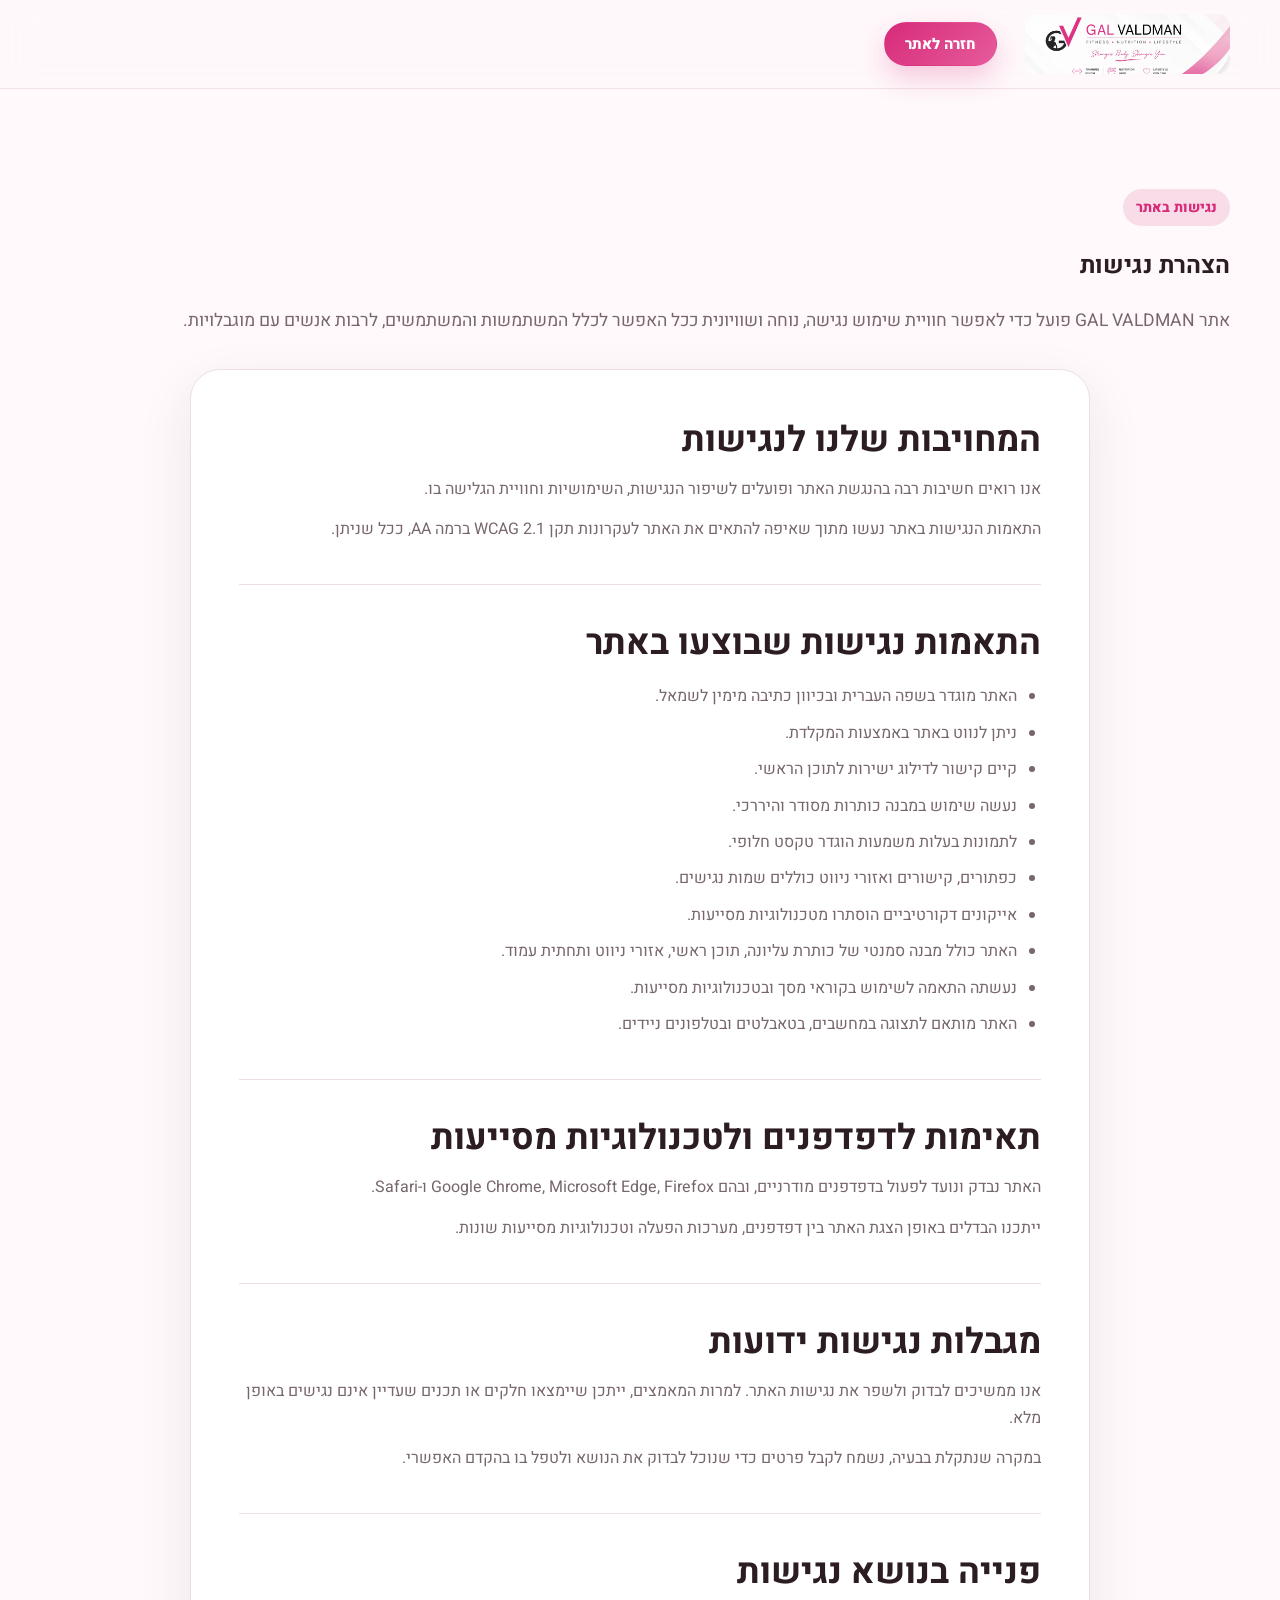
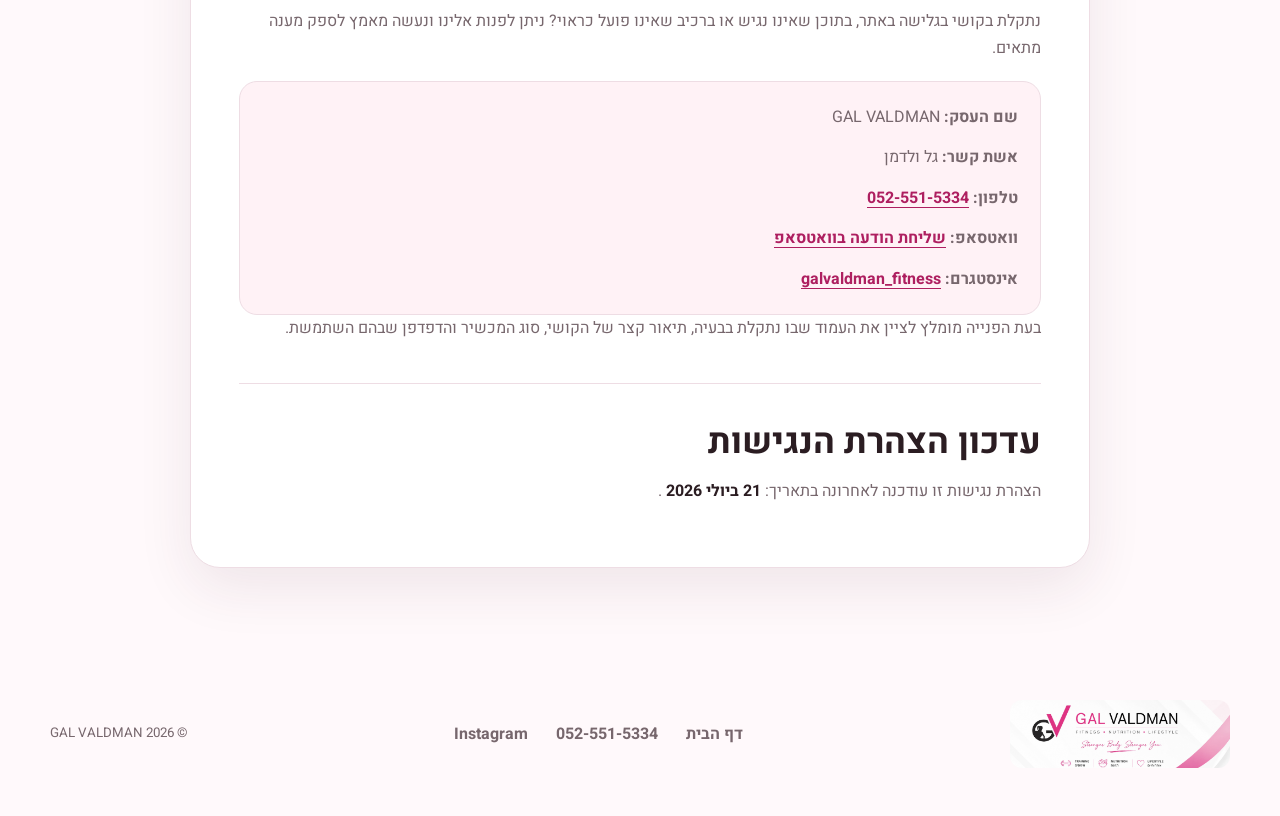
==== accessibility.html @ 599c7358 "Add accessibility improvements and accessibility statement" ====
<!doctype html>
<html lang="he" dir="rtl">
<head>
  <meta charset="utf-8" />
  <meta name="viewport" content="width=device-width, initial-scale=1" />

  <title>הצהרת נגישות | GAL VALDMAN</title>

  <meta
    name="description"
    content="הצהרת הנגישות של אתר GAL VALDMAN."
  />

  <meta name="robots" content="index, follow" />

  <link
    rel="canonical"
    href="https://galvaldmanfitness.co.il/accessibility.html"
  />

  <link
    rel="icon"
    type="image/jpeg"
    href="assets/images/logo-wide.jpeg"
  />

  <link rel="preconnect" href="https://fonts.googleapis.com" />
  <link rel="preconnect" href="https://fonts.gstatic.com" crossorigin />

  <link
    href="https://fonts.googleapis.com/css2?family=Heebo:wght@400;500;600;700;800;900&display=swap"
    rel="stylesheet"
  />

  <link rel="stylesheet" href="styles.css" />
</head>

<body>

  <a class="skip-link" href="#main">
    דלגי לתוכן הראשי
  </a>

  <header class="site-header">
    <div class="container nav-wrap">

      <a
        class="brand"
        href="index.html"
        aria-label="גל ולדמן - חזרה לדף הבית"
      >
        <img
          src="assets/images/logo-wide.jpeg"
          alt="GAL VALDMAN Fitness Nutrition Lifestyle"
        />
      </a>

      <nav aria-label="ניווט בדף הצהרת הנגישות">
        <a class="button button-small" href="index.html">
          חזרה לאתר
        </a>
      </nav>

    </div>
  </header>

  <main id="main" tabindex="-1">

    <section
      class="section-pad"
      aria-labelledby="accessibility-title"
    >
      <div class="container">

        <div class="section-heading">

          <span class="eyebrow">
            נגישות באתר
          </span>

          <h1 id="accessibility-title">
            הצהרת נגישות
          </h1>

          <p>
            אתר GAL VALDMAN פועל כדי לאפשר חוויית שימוש נגישה,
            נוחה ושוויונית ככל האפשר לכלל המשתמשות והמשתמשים,
            לרבות אנשים עם מוגבלויות.
          </p>

        </div>

        <article class="accessibility-content">

          <section aria-labelledby="commitment-title">
            <h2 id="commitment-title">
              המחויבות שלנו לנגישות
            </h2>

            <p>
              אנו רואים חשיבות רבה בהנגשת האתר ופועלים לשיפור
              הנגישות, השימושיות וחוויית הגלישה בו.
            </p>

            <p>
              התאמות הנגישות באתר נעשו מתוך שאיפה להתאים את האתר
              לעקרונות תקן WCAG 2.1 ברמה AA, ככל שניתן.
            </p>
          </section>

          <section aria-labelledby="adjustments-title">
            <h2 id="adjustments-title">
              התאמות נגישות שבוצעו באתר
            </h2>

            <ul>
              <li>
                האתר מוגדר בשפה העברית ובכיוון כתיבה מימין לשמאל.
              </li>

              <li>
                ניתן לנווט באתר באמצעות המקלדת.
              </li>

              <li>
                קיים קישור לדילוג ישירות לתוכן הראשי.
              </li>

              <li>
                נעשה שימוש במבנה כותרות מסודר והיררכי.
              </li>

              <li>
                לתמונות בעלות משמעות הוגדר טקסט חלופי.
              </li>

              <li>
                כפתורים, קישורים ואזורי ניווט כוללים שמות נגישים.
              </li>

              <li>
                אייקונים דקורטיביים הוסתרו מטכנולוגיות מסייעות.
              </li>

              <li>
                האתר כולל מבנה סמנטי של כותרת עליונה,
                תוכן ראשי, אזורי ניווט ותחתית עמוד.
              </li>

              <li>
                נעשתה התאמה לשימוש בקוראי מסך
                ובטכנולוגיות מסייעות.
              </li>

              <li>
                האתר מותאם לתצוגה במחשבים, בטאבלטים ובטלפונים ניידים.
              </li>
            </ul>
          </section>

          <section aria-labelledby="browser-title">
            <h2 id="browser-title">
              תאימות לדפדפנים ולטכנולוגיות מסייעות
            </h2>

            <p>
              האתר נבדק ונועד לפעול בדפדפנים מודרניים,
              ובהם Google Chrome, Microsoft Edge, Firefox ו-Safari.
            </p>

            <p>
              ייתכנו הבדלים באופן הצגת האתר בין דפדפנים,
              מערכות הפעלה וטכנולוגיות מסייעות שונות.
            </p>
          </section>

          <section aria-labelledby="limitations-title">
            <h2 id="limitations-title">
              מגבלות נגישות ידועות
            </h2>

            <p>
              אנו ממשיכים לבדוק ולשפר את נגישות האתר.
              למרות המאמצים, ייתכן שיימצאו חלקים או תכנים
              שעדיין אינם נגישים באופן מלא.
            </p>

            <p>
              במקרה שנתקלת בבעיה, נשמח לקבל פרטים כדי שנוכל
              לבדוק את הנושא ולטפל בו בהקדם האפשרי.
            </p>
          </section>

          <section aria-labelledby="contact-accessibility-title">
            <h2 id="contact-accessibility-title">
              פנייה בנושא נגישות
            </h2>

            <p>
              נתקלת בקושי בגלישה באתר, בתוכן שאינו נגיש
              או ברכיב שאינו פועל כראוי?
              ניתן לפנות אלינו ונעשה מאמץ לספק מענה מתאים.
            </p>

            <address>
              <p>
                <strong>שם העסק:</strong>
                GAL VALDMAN
              </p>

              <p>
                <strong>אשת קשר:</strong>
                גל ולדמן
              </p>

              <p>
                <strong>טלפון:</strong>

                <a
                  href="tel:0525515334"
                  aria-label="התקשרות לגל ולדמן במספר 052-551-5334"
                >
                  052-551-5334
                </a>
              </p>

              <p>
                <strong>וואטסאפ:</strong>

                <a
                  href="https://wa.me/972525515334?text=%D7%94%D7%99%D7%99%20%D7%92%D7%9C%2C%20%D7%A0%D7%AA%D7%A7%D7%9C%D7%AA%D7%99%20%D7%91%D7%91%D7%A2%D7%99%D7%99%D7%AA%20%D7%A0%D7%92%D7%99%D7%A9%D7%95%D7%AA%20%D7%91%D7%90%D7%AA%D7%A8"
                  target="_blank"
                  rel="noopener"
                  aria-label="דיווח לגל על בעיית נגישות בוואטסאפ, נפתח בחלון חדש"
                >
                  שליחת הודעה בוואטסאפ
                </a>
              </p>

              <p>
                <strong>אינסטגרם:</strong>

                <a
                  href="https://www.instagram.com/galvaldman_fitness?igsh=MWN3OWo3aGQxaWpxOQ=="
                  target="_blank"
                  rel="noopener"
                  aria-label="עמוד האינסטגרם של גל ולדמן, נפתח בחלון חדש"
                >
                  galvaldman_fitness
                </a>
              </p>
            </address>

            <p>
              בעת הפנייה מומלץ לציין את העמוד שבו נתקלת בבעיה,
              תיאור קצר של הקושי, סוג המכשיר והדפדפן שבהם השתמשת.
            </p>
          </section>

          <section aria-labelledby="updated-title">
            <h2 id="updated-title">
              עדכון הצהרת הנגישות
            </h2>

            <p>
              הצהרת נגישות זו עודכנה לאחרונה בתאריך:
              <time datetime="2026-07-21">
                21 ביולי 2026
              </time>.
            </p>
          </section>

        </article>

      </div>
    </section>

  </main>

  <footer class="site-footer">
    <div class="container footer-grid">

      <img
        src="assets/images/logo-wide.jpeg"
        alt="GAL VALDMAN"
      />

      <nav
        class="footer-links"
        aria-label="קישורים שימושיים"
      >
        <a href="index.html">
          דף הבית
        </a>

        <a
          href="tel:0525515334"
          aria-label="התקשרות לגל ולדמן במספר 052-551-5334"
        >
          052-551-5334
        </a>

        <a
          href="https://www.instagram.com/galvaldman_fitness?igsh=MWN3OWo3aGQxaWpxOQ=="
          target="_blank"
          rel="noopener"
          aria-label="עמוד האינסטגרם של גל ולדמן, נפתח בחלון חדש"
        >
          Instagram
        </a>
      </nav>

      <small>
        © <span id="year"></span> GAL VALDMAN
      </small>

    </div>
  </footer>

  <script src="script.js"></script>

</body>
</html>
---- styles.css ----
:root {
  --bg: #fff9fb;
  --surface: #ffffff;
  --surface-soft: #fff2f6;
  --ink: #2b1d22;
  --muted: #77676d;
  --pink: #d72a79;
  --pink-dark: #ae1f60;
  --pink-soft: #f8dce8;
  --line: #eedde4;
  --shadow: 0 20px 55px rgba(74, 34, 51, .09);
  --radius: 28px;
  --container: 1180px;
}

* { box-sizing: border-box; }
html { scroll-behavior: smooth; }
body {
  margin: 0;
  font-family: "Heebo", Arial, sans-serif;
  color: var(--ink);
  background: var(--bg);
  line-height: 1.65;
  overflow-x: hidden;
}
img { display: block; max-width: 100%; }
a { color: inherit; }
button, input, textarea { font: inherit; }

.container { width: min(var(--container), calc(100% - 40px)); margin-inline: auto; }
.section-pad { padding: 100px 0; }
.section-pad.compact { padding: 64px 0; }

.skip-link { position: fixed; top: -60px; right: 20px; background: #111; color: #fff; padding: 10px 14px; z-index: 9999; border-radius: 8px; }
.skip-link:focus { top: 20px; }

.site-header { position: sticky; top: 0; z-index: 1000; padding: 14px 0; background: rgba(255,249,251,.86); backdrop-filter: blur(16px); border-bottom: 1px solid rgba(238,221,228,.8); }
.nav-wrap { display: flex; align-items: center; gap: 28px; }
.brand { width: 205px; flex: 0 0 auto; border-radius: 12px; overflow: hidden; }
.brand img { width: 100%; height: 60px; object-fit: cover; object-position: center; }
.main-nav { display: flex; align-items: center; gap: 28px; margin-inline: auto; }
.main-nav a { text-decoration: none; font-weight: 600; color: #56464c; }
.main-nav a:hover { color: var(--pink); }
.menu-toggle { display: none; border: 0; background: transparent; padding: 8px; }
.menu-toggle span { display: block; width: 24px; height: 2px; background: var(--ink); margin: 5px; }

.button { display: inline-flex; align-items: center; justify-content: center; min-height: 52px; padding: 0 26px; border-radius: 999px; color: #fff; background: linear-gradient(135deg, var(--pink), #e65c9b); text-decoration: none; font-weight: 800; box-shadow: 0 12px 28px rgba(215,42,121,.24); transition: .25s ease; border: 1px solid transparent; }
.button:hover { transform: translateY(-2px); box-shadow: 0 16px 34px rgba(215,42,121,.31); }
.button-small { min-height: 44px; padding-inline: 20px; font-size: .93rem; }
.button-outline { background: transparent; color: var(--pink); border-color: var(--pink-soft); box-shadow: none; }
.button-light { background: #fff; color: var(--ink); box-shadow: none; }
.text-link { font-weight: 700; text-underline-offset: 5px; }

.hero { background: radial-gradient(circle at 15% 10%, #fdeaf2 0, transparent 35%), var(--bg); }
.hero-grid { min-height: 690px; display: grid; grid-template-columns: 1.05fr .95fr; align-items: center; gap: 64px; }
.hero-copy h1 { font-size: clamp(3.4rem, 6.2vw, 6.4rem); line-height: .98; margin: 16px 0 24px; letter-spacing: -.045em; max-width: 750px; }
.hero-copy h1 span { color: var(--pink); display: block; }
.eyebrow { display: inline-flex; color: var(--pink); background: var(--pink-soft); border-radius: 999px; padding: 7px 13px; font-size: .88rem; font-weight: 800; }
.eyebrow.light { color: #fff; background: rgba(255,255,255,.12); }
.lead { font-size: 1.26rem; color: var(--muted); max-width: 680px; }
.hero-actions { display: flex; align-items: center; gap: 22px; margin: 32px 0 26px; }
.trust-row { display: flex; flex-wrap: wrap; gap: 10px; }
.trust-row span { border: 1px solid var(--line); background: rgba(255,255,255,.82); border-radius: 999px; padding: 8px 13px; color: #67575d; font-size: .9rem; font-weight: 700; }
.hero-image-wrap { position: relative; max-width: 470px; margin-inline: auto; }
.hero-image-wrap:before { content: ""; position: absolute; inset: 28px -28px -28px 28px; border-radius: 42px; background: linear-gradient(145deg,#f6cfe0,#f9edf2); z-index: 0; }
.hero-image-wrap img { position: relative; z-index: 1; width: 100%; height: 650px; object-fit: cover; object-position: center 24%; border-radius: 42px; box-shadow: var(--shadow); }
.floating-note { position: absolute; z-index: 2; left: -36px; bottom: 34px; background: rgba(255,255,255,.95); border: 1px solid rgba(238,221,228,.9); box-shadow: var(--shadow); border-radius: 20px; padding: 16px 20px; min-width: 240px; }
.floating-note strong, .floating-note span { display: block; }
.floating-note span { color: var(--muted); font-size: .92rem; }

.section-heading { margin-bottom: 34px; }
.section-heading.centered { text-align: center; max-width: 820px; margin-inline: auto; margin-bottom: 48px; }
.section-heading h2, .about-copy h2, .statement-box h2, .cta-box h2 { font-size: clamp(2.25rem,4.5vw,4.2rem); line-height: 1.12; margin: 12px 0 14px; letter-spacing: -.03em; }
.section-heading p { color: var(--muted); font-size: 1.1rem; }

.cards { display: grid; gap: 18px; }
.cards-4 { grid-template-columns: repeat(4,1fr); }
.cards-3 { grid-template-columns: repeat(3,1fr); }
.card { background: var(--surface); border: 1px solid var(--line); border-radius: var(--radius); padding: 30px; box-shadow: 0 14px 35px rgba(68,35,49,.05); }
.card-accent { background: linear-gradient(145deg,#fff,#fdeaf2); }
.card .icon { display: grid; place-items: center; width: 42px; height: 42px; border-radius: 14px; background: var(--pink-soft); color: var(--pink); font-size: 1.35rem; margin-bottom: 28px; }
.card h3 { font-size: 1.26rem; margin: 0 0 8px; }
.card p { color: var(--muted); margin: 0; }

.statement-box { text-align: center; background: #fff; border: 1px solid var(--line); border-radius: 36px; padding: 64px 30px; box-shadow: var(--shadow); }
.statement-box h2 span { color: var(--pink); }
.statement-box p { margin: 0 auto; max-width: 670px; color: var(--muted); font-size: 1.15rem; }
.small-label { color: var(--pink)!important; font-weight: 800; font-size: .88rem!important; }

.method { background: linear-gradient(180deg, transparent, #fff3f7 50%, transparent); }

.about-grid { display: grid; grid-template-columns: .92fr 1.08fr; gap: 70px; align-items: center; }
.about-media img { width: 100%; height: 630px; object-fit: cover; object-position: center 24%; border-radius: 38px; box-shadow: var(--shadow); }
.about-copy p { color: var(--muted); font-size: 1.08rem; }
.signature { margin-top: 28px; color: var(--pink); letter-spacing: .18em; font-weight: 900; }

.services { background: #fff; }
.pricing-grid { display: grid; grid-template-columns: repeat(3,1fr); gap: 22px; align-items: stretch; }
.price-card { border: 1px solid var(--line); border-radius: 30px; padding: 34px; background: #fff; box-shadow: 0 16px 42px rgba(68,35,49,.06); display: flex; flex-direction: column; }
.price-card.featured { background: linear-gradient(160deg,#fff,#ffeaf2); border-color: #f2bad2; transform: translateY(-10px); }
.plan-tag { align-self: flex-start; background: var(--pink-soft); color: var(--pink); border-radius: 999px; padding: 6px 12px; font-size: .82rem; font-weight: 800; }
.price-card h3 { font-size: 1.45rem; margin: 18px 0 8px; }
.price { display: flex; align-items: baseline; gap: 8px; padding-bottom: 18px; border-bottom: 1px solid var(--line); }
.price strong { font-size: 2.25rem; }
.price span { color: var(--muted); }

.plan-intro { color: var(--muted); margin: 0 0 18px; min-height: 52px; }
.price-options { display: grid; gap: 10px; padding-bottom: 18px; border-bottom: 1px solid var(--line); }
.price-option { display: flex; align-items: center; justify-content: space-between; gap: 14px; padding: 13px 15px; background: var(--bg); border: 1px solid var(--line); border-radius: 16px; }
.price-option strong { font-size: 1.45rem; white-space: nowrap; }
.price-option span { color: var(--muted); font-size: .94rem; }
.price-card ul { list-style: none; padding: 0; margin: 24px 0 30px; display: grid; gap: 12px; color: #5d4c52; flex: 1; }
.price-card li:before { content: "✓"; color: var(--pink); font-weight: 900; margin-left: 9px; }

.nutrition-commitment { margin: 4px 0 22px; padding: 16px; border: 1px solid var(--line); border-radius: 18px; background: rgba(247, 200, 216, .13); }
.commitment-title { margin: 0 0 12px; text-align: center; font-size: .9rem; font-weight: 800; color: var(--text); }
.commitment-options { display: grid; grid-template-columns: repeat(2, minmax(0, 1fr)); gap: 10px; }
.commitment-options > div { padding: 12px 8px; border-radius: 14px; background: #fff; text-align: center; border: 1px solid rgba(229, 44, 125, .14); }
.commitment-options strong, .commitment-options span, .commitment-options small { display: block; }
.commitment-options span { color: var(--pink); font-size: 1.08rem; font-weight: 900; margin-top: 3px; }
.commitment-options small { color: var(--muted); margin-top: 2px; }

.plan-consultation { max-width: 920px; margin: 72px auto 0; display: grid; grid-template-columns: 84px 1fr auto; align-items: center; gap: 24px; padding: 8px 0; }
.plan-consultation img { width: 84px; height: 84px; object-fit: cover; object-position: center 22%; border-radius: 50%; box-shadow: 0 10px 28px rgba(68,35,49,.13); }
.plan-consultation-copy h3 { margin: 0 0 4px; font-size: 1.45rem; }
.plan-consultation-copy p { margin: 0; color: var(--muted); }
.plan-consultation-copy small { display: block; margin-top: 3px; color: var(--pink); font-weight: 700; }
.plan-consultation .button { white-space: nowrap; }

.commitment { display: grid; grid-template-columns: repeat(2,minmax(0,1fr)); max-width: 710px; margin: 28px auto 0; border: 1px solid var(--line); border-radius: 24px; overflow: hidden; background: var(--bg); }
.commitment div { padding: 20px; text-align: center; }
.commitment div + div { border-right: 1px solid var(--line); }
.commitment strong,.commitment span,.commitment small { display: block; }
.commitment span { color: var(--pink); font-size: 1.25rem; font-weight: 900; }
.commitment small { color: var(--muted); }

.cta-box { background: linear-gradient(145deg,#25171c,#3b202a); color: #fff; border-radius: 38px; padding: 78px 50px; text-align: center; box-shadow: var(--shadow); }
.cta-box p { color: #d8c9ce; font-size: 1.1rem; max-width: 690px; margin: 0 auto 28px; }

.site-footer { padding: 32px 0 48px; }
.footer-grid { display: grid; grid-template-columns: 220px 1fr auto; align-items: center; gap: 30px; color: var(--muted); }
.footer-grid img { width: 220px; height: 68px; object-fit: cover; border-radius: 12px; }
.footer-links { display: flex; justify-content: center; gap: 28px; }
.footer-links a { text-decoration: none; font-weight: 700; }

.whatsapp-float { position: fixed; left: 22px; bottom: 22px; width: 58px; height: 58px; border-radius: 50%; display: grid; place-items: center; z-index: 1200; background: #25D366; box-shadow: 0 14px 30px rgba(37,211,102,.32); transition: .2s ease; }
.whatsapp-float:hover { transform: translateY(-3px) scale(1.03); }
.whatsapp-float svg { width: 32px; fill: #fff; }

.reveal { opacity: 0; transform: translateY(24px); transition: opacity .75s ease, transform .75s ease; }
.reveal.visible { opacity: 1; transform: translateY(0); }

@media (max-width: 980px) {
  .section-pad { padding: 76px 0; }
  .hero-grid, .about-grid { grid-template-columns: 1fr; }
  .hero-grid { min-height: auto; }
  .hero-copy { text-align: center; }
  .hero-copy .lead { margin-inline: auto; }
  .hero-actions, .trust-row { justify-content: center; }
  .hero-media { order: 2; }
  .cards-4 { grid-template-columns: repeat(2,1fr); }
  .pricing-grid { grid-template-columns: 1fr; max-width: 680px; margin-inline: auto; }
  .price-card.featured { transform: none; }
  .footer-grid { grid-template-columns: 1fr; text-align: center; justify-items: center; }
  .main-nav { position: fixed; inset: 82px 20px auto; display: none; flex-direction: column; padding: 26px; background: #fff; border: 1px solid var(--line); border-radius: 24px; box-shadow: var(--shadow); }
  .main-nav.open { display: flex; }
  .menu-toggle { display: block; margin-inline-start: auto; }
  .nav-wrap > .button-small { display: none; }
}

@media (max-width: 680px) {
  .container { width: min(100% - 28px, var(--container)); }
  .section-pad { padding: 58px 0; }
  .section-pad.compact { padding: 44px 0; }
  .site-header { padding: 9px 0; }
  .brand { width: 155px; }
  .brand img { height: 48px; }
  .hero-grid { gap: 42px; }
  .hero-copy h1 { font-size: clamp(3rem, 15vw, 4.4rem); }
  .lead { font-size: 1.05rem; }
  .hero-actions { flex-direction: column; align-items: stretch; }
  .hero-actions .button { width: 100%; }
  .hero-image-wrap { max-width: 100%; }
  .hero-image-wrap:before { inset: 18px -10px -18px 10px; }
  .hero-image-wrap img { height: 520px; border-radius: 30px; }
  .floating-note { left: 12px; right: 12px; bottom: 16px; min-width: 0; }
  .cards-4,.cards-3 { grid-template-columns: 1fr; }
  .card { padding: 24px; }
  .section-heading h2,.about-copy h2,.statement-box h2,.cta-box h2 { font-size: 2.25rem; }
  .statement-box { padding: 46px 20px; }
  .about-grid { gap: 34px; }
  .about-media img { height: 480px; border-radius: 28px; }
  .price-card { padding: 26px; }
  .plan-consultation { margin-top: 48px; grid-template-columns: 68px 1fr; gap: 16px; text-align: right; }
  .plan-consultation img { width: 68px; height: 68px; }
  .plan-consultation .button { grid-column: 1 / -1; width: 100%; margin-top: 4px; }
  .commitment-options { grid-template-columns: 1fr; }
  .commitment { grid-template-columns: 1fr; }
  .commitment div + div { border-right: 0; border-top: 1px solid var(--line); }
  .cta-box { padding: 54px 22px; border-radius: 28px; }
  .footer-links { flex-direction: column; gap: 8px; }
  .whatsapp-float { width: 54px; height: 54px; left: 14px; bottom: 14px; }
}


.studio-gallery {
  display: grid;
  grid-template-columns: repeat(4, minmax(0, 1fr));
  gap: 18px;
  max-width: 1180px;
  margin: 0 auto;
}

.studio-gallery img {
  display: block;
  width: 100%;
  aspect-ratio: 4 / 5;
  object-fit: cover;
  object-position: center;
  border-radius: 20px;
  box-shadow: 0 10px 28px rgba(50, 26, 38, .10);
  transition: transform .3s ease, box-shadow .3s ease;
}

.studio-gallery img:hover {
  transform: translateY(-4px) scale(1.015);
  box-shadow: 0 16px 34px rgba(50, 26, 38, .15);
}

.beforeafter { background: #fff7fa; }

.beforeafter .section-heading { margin-bottom: 34px; }

.ba-card {
  display: grid;
  grid-template-columns: minmax(0, 520px) minmax(280px, 390px);
  justify-content: center;
  gap: 54px;
  align-items: center;
  max-width: 1020px;
  margin: 0 auto;
  padding: 36px;
  background: rgba(255,255,255,.78);
  border: 1px solid rgba(215,42,121,.10);
  border-radius: 30px;
  box-shadow: 0 18px 50px rgba(63, 34, 47, .08);
}

.ba-image-wrap { max-width: 520px; }

.ba-card img {
  display: block;
  width: 100%;
  max-height: 570px;
  object-fit: cover;
  border-radius: 22px;
  box-shadow: 0 12px 32px rgba(50, 26, 38, .12);
}

.ba-content h3 {
  margin: 0 0 22px;
  font-size: 1.55rem;
  line-height: 1.35;
}

.ba-content ul {
  margin: 0 0 28px;
  padding: 0;
  list-style: none;
  display: grid;
  gap: 13px;
}

.ba-content li {
  position: relative;
  padding-right: 28px;
}

.ba-content li::before {
  content: "✓";
  position: absolute;
  right: 0;
  top: 0;
  color: var(--pink);
  font-weight: 900;
}

.ba-button {
  display: inline-flex;
  align-items: center;
  justify-content: center;
  gap: 10px;
  min-width: 220px;
  box-shadow: 0 10px 24px rgba(215,42,121,.24);
}

.ba-button span { transition: transform .2s ease; }
.ba-button:hover span { transform: translateX(-4px); }

@media (max-width: 900px) {
  .studio-gallery { grid-template-columns: repeat(2, minmax(0, 1fr)); }
  .ba-card { grid-template-columns: 1fr; max-width: 620px; gap: 30px; }
  .ba-image-wrap { max-width: 480px; margin: 0 auto; }
  .ba-content { text-align: center; }
  .ba-content ul { width: max-content; max-width: 100%; margin-left: auto; margin-right: auto; text-align: right; }
}

@media (max-width: 560px) {
  .studio-gallery { gap: 10px; }
  .studio-gallery img { border-radius: 15px; }
  .ba-card { padding: 18px; border-radius: 22px; }
  .ba-card img { max-height: none; border-radius: 17px; }
  .ba-content h3 { font-size: 1.3rem; }
  .ba-button { width: 100%; min-width: 0; }
}
/* Mobile compact layout */
@media (max-width: 768px) {
  .container {
    width: min(100% - 28px, 1180px);
  }

  .section-pad {
    padding-top: 54px;
    padding-bottom: 54px;
  }

  .section-pad.compact {
    padding-top: 36px;
    padding-bottom: 36px;
  }

  .hero {
    padding-top: 36px;
    padding-bottom: 48px;
  }

  .hero-grid,
  .about-grid,
  .ba-card {
    gap: 28px;
  }

  .hero-copy h1 {
    font-size: clamp(2.25rem, 10vw, 3.4rem);
    line-height: 1.02;
    margin-bottom: 16px;
  }

  .hero-copy .lead {
    font-size: 1rem;
    line-height: 1.65;
    margin-bottom: 20px;
  }

  .section-heading {
    margin-bottom: 28px;
  }

  .section-heading h2,
  .statement-box h2,
  .about-copy h2,
  .cta-box h2 {
    font-size: clamp(1.75rem, 7.5vw, 2.45rem);
    line-height: 1.15;
  }

  .section-heading p,
  .statement-box p,
  .about-copy p,
  .cta-box p {
    font-size: 0.98rem;
    line-height: 1.6;
  }

  .eyebrow {
    font-size: 0.78rem;
    margin-bottom: 10px;
  }

  .cards {
    gap: 14px;
  }

  .card,
  .price-card {
    padding: 22px 18px;
  }

  .card h3,
  .price-card h3 {
    font-size: 1.2rem;
    margin-bottom: 8px;
  }

  .card p,
  .price-card p,
  .price-card li {
    font-size: 0.94rem;
    line-height: 1.55;
  }

  .pricing-grid {
    gap: 18px;
  }

  .studio-gallery {
    grid-template-columns: repeat(2, 1fr);
    gap: 10px;
  }

  .studio-gallery img {
    aspect-ratio: 4 / 5;
    border-radius: 16px;
  }

  .ba-card {
    padding: 18px;
  }

  .ba-image-wrap {
    max-width: 330px;
    margin-inline: auto;
  }

  .ba-content {
    text-align: center;
  }

  .ba-content h3 {
    font-size: 1.25rem;
  }

  .ba-content ul {
    margin: 16px auto 20px;
    max-width: 260px;
  }

  .hero-actions,
  .trust-row {
    gap: 12px;
  }

  .button {
    min-height: 46px;
    padding: 12px 20px;
    font-size: 0.95rem;
  }

  .floating-note {
    padding: 12px 14px;
  }

  .about-media img,
  .hero-image-wrap img {
    border-radius: 20px;
  }

  .plan-consultation {
    padding: 22px 18px;
    gap: 16px;
  }

  .plan-consultation img {
    width: 70px;
    height: 70px;
  }

  .cta-box {
    padding: 34px 20px;
  }

  .site-footer {
    padding-top: 34px;
    padding-bottom: 34px;
  }
}

@media (max-width: 480px) {
  .section-pad {
    padding-top: 44px;
    padding-bottom: 44px;
  }

  .section-pad.compact {
    padding-top: 30px;
    padding-bottom: 30px;
  }

  .hero-copy h1 {
    font-size: 2.35rem;
  }

  .section-heading h2,
  .statement-box h2,
  .about-copy h2,
  .cta-box h2 {
    font-size: 1.85rem;
  }

  .studio-gallery {
    gap: 8px;
  }

  .card,
  .price-card {
    padding: 20px 16px;
  }

  .trust-row {
    font-size: 0.82rem;
  }
}
/* =========================================
   Extra compact mobile design
========================================= */

@media (max-width: 768px) {

  body {
    font-size: 15px;
  }

  .container {
    width: calc(100% - 32px);
  }

  /* Header */
  .site-header {
    min-height: 76px;
  }

  .nav-wrap {
    min-height: 76px;
    padding-block: 8px;
  }

  .brand img {
    width: 210px;
    max-height: 64px;
    object-fit: contain;
  }

  .menu-toggle {
    width: 42px;
    height: 42px;
  }

  /* Sections */
  .section-pad {
    padding-top: 38px;
    padding-bottom: 38px;
  }

  .section-pad.compact {
    padding-top: 26px;
    padding-bottom: 26px;
  }

  /* Hero */
  .hero {
    padding-top: 28px;
    padding-bottom: 34px;
  }

  .hero-grid {
    gap: 22px;
  }

  .hero-copy h1 {
    font-size: 2.1rem;
    line-height: 1.04;
    margin-bottom: 14px;
  }

  .hero-copy .lead {
    font-size: 0.96rem;
    line-height: 1.55;
    margin-bottom: 18px;
  }

  .hero-actions {
    gap: 10px;
  }

  .hero-actions .button {
    width: 100%;
  }

  .trust-row {
    gap: 8px;
    margin-top: 18px;
  }

  .trust-row span {
    padding: 9px 13px;
    font-size: 0.78rem;
  }

  /* General headings */
  .section-heading {
    margin-bottom: 22px;
  }

  .section-heading h2,
  .statement-box h2,
  .about-copy h2,
  .cta-box h2 {
    font-size: 1.65rem;
    line-height: 1.15;
  }

  .section-heading p,
  .statement-box p,
  .about-copy p,
  .cta-box p {
    font-size: 0.93rem;
    line-height: 1.55;
  }

  .eyebrow {
    font-size: 0.74rem;
    padding: 8px 14px;
    margin-bottom: 8px;
  }

  /* Cards */
  .cards,
  .pricing-grid {
    gap: 12px;
  }

  .card,
  .price-card {
    padding: 18px 16px;
    border-radius: 24px;
    min-height: auto;
  }

  .card .icon {
    width: 48px;
    height: 48px;
    margin-bottom: 14px;
    font-size: 1.4rem;
  }

  .card h3,
  .price-card h3 {
    font-size: 1.08rem;
    margin-bottom: 7px;
  }

  .card p,
  .price-card p,
  .price-card li {
    font-size: 0.89rem;
    line-height: 1.5;
  }

  /* Statement */
  .statement-box {
    padding: 26px 18px;
    border-radius: 28px;
  }

  /* Images */
  .hero-image-wrap,
  .about-media {
    max-width: 360px;
    margin-inline: auto;
  }

  .hero-image-wrap img,
  .about-media img {
    max-height: 520px;
    object-fit: cover;
  }

  .floating-note {
    left: 14px;
    right: 14px;
    bottom: 14px;
    padding: 14px 16px;
  }

  .floating-note strong {
    font-size: 0.95rem;
  }

  .floating-note span {
    font-size: 0.85rem;
  }

  /* Studio gallery */
  .studio-gallery {
    grid-template-columns: repeat(2, 1fr);
    gap: 8px;
  }

  .studio-gallery img {
    aspect-ratio: 4 / 5;
    border-radius: 14px;
  }

  /* Before / after */
  .ba-card {
    padding: 14px;
    gap: 18px;
    border-radius: 24px;
  }

  .ba-image-wrap {
    max-width: 290px;
    margin-inline: auto;
  }

  .ba-content h3 {
    font-size: 1.1rem;
  }

  .ba-content li {
    font-size: 0.9rem;
  }

  /* Pricing */
  .price-card {
    padding: 20px 16px;
  }

  .plan-tag {
    font-size: 0.75rem;
    padding: 8px 14px;
  }

  .price-options {
    gap: 10px;
    margin-block: 18px;
  }

  .price-option {
    padding: 14px 12px;
    border-radius: 18px;
  }

  .price-option strong {
    font-size: 1.45rem;
  }

  .price-option span {
    font-size: 0.87rem;
  }

  .price-card ul {
    margin-block: 18px;
  }

  .price-card li {
    margin-bottom: 9px;
  }

  .commitment-options {
    gap: 8px;
  }

  .commitment-options > div {
    padding: 12px 8px;
  }

  /* Buttons */
  .button {
    min-height: 43px;
    padding: 11px 18px;
    font-size: 0.9rem;
    border-radius: 999px;
  }

  /* Consultation */
  .plan-consultation {
    padding: 18px 16px;
    gap: 12px;
  }

  .plan-consultation img {
    width: 58px;
    height: 58px;
  }

  .plan-consultation h3 {
    font-size: 1.05rem;
  }

  .plan-consultation p {
    font-size: 0.88rem;
  }

  /* CTA */
  .cta-box {
    padding: 28px 18px;
    border-radius: 26px;
  }

  /* WhatsApp floating button */
  .whatsapp-float {
    width: 58px;
    height: 58px;
    bottom: 18px;
    left: 18px;
  }

  .whatsapp-float svg {
    width: 30px;
    height: 30px;
  }

  /* Footer */
  .site-footer {
    padding-top: 26px;
    padding-bottom: 26px;
  }

  .footer-grid {
    gap: 14px;
  }

  .footer-grid img {
    max-width: 180px;
  }
}

@media (max-width: 480px) {

  .container {
    width: calc(100% - 24px);
  }

  .section-pad {
    padding-top: 32px;
    padding-bottom: 32px;
  }

  .section-pad.compact {
    padding-top: 22px;
    padding-bottom: 22px;
  }

  .hero-copy h1 {
    font-size: 1.95rem;
  }

  .section-heading h2,
  .statement-box h2,
  .about-copy h2,
  .cta-box h2 {
    font-size: 1.5rem;
  }

  .brand img {
    width: 190px;
  }

  .card,
  .price-card {
    padding: 16px 14px;
  }

  .hero-image-wrap,
  .about-media {
    max-width: 330px;
  }

  .hero-image-wrap img,
  .about-media img {
    max-height: 460px;
  }

  .ba-image-wrap {
    max-width: 270px;
  }
}

/* =========================================
   Accessibility improvements
========================================= */

/* Focus ברור למשתמשי מקלדת */
a:focus-visible,
button:focus-visible,
input:focus-visible,
textarea:focus-visible,
select:focus-visible,
[tabindex]:focus-visible {
  outline: 3px solid #111;
  outline-offset: 4px;
  border-radius: 8px;
}

/* Focus מותאם לכפתורים כהים/ורודים */
.button:focus-visible,
.whatsapp-float:focus-visible {
  outline: 3px solid #111;
  outline-offset: 4px;
}

/* שיפור קישור הדילוג */
.skip-link {
  text-decoration: none;
  font-weight: 800;
}

.skip-link:focus-visible {
  top: 20px;
  outline: 3px solid #fff;
  outline-offset: 3px;
}

/* שמירה על נראות גם בקישורי הניווט */
.main-nav a:focus-visible,
.footer-links a:focus-visible,
.text-link:focus-visible {
  color: var(--pink-dark);
  text-decoration: underline;
  text-decoration-thickness: 2px;
  text-underline-offset: 5px;
}

/* כפתור התפריט במובייל */
.menu-toggle {
  cursor: pointer;
  border-radius: 10px;
}

.menu-toggle:hover {
  background: var(--pink-soft);
}

.menu-toggle:focus-visible {
  background: var(--pink-soft);
}

/* מונע מצב שבו התוכן מוסתר מתחת לכותרת הדביקה */
section[id],
main[id] {
  scroll-margin-top: 110px;
}

/* אזורי לחיצה נוחים יותר במובייל */
@media (max-width: 980px) {
  .main-nav a {
    min-height: 44px;
    display: flex;
    align-items: center;
    justify-content: center;
    width: 100%;
    border-radius: 10px;
  }

  .menu-toggle {
    min-width: 44px;
    min-height: 44px;
    display: grid;
    place-content: center;
  }
}

/* התאמה למשתמשים שמבקשים פחות תנועה */
@media (prefers-reduced-motion: reduce) {
  html {
    scroll-behavior: auto;
  }

  *,
  *::before,
  *::after {
    animation-duration: 0.01ms !important;
    animation-iteration-count: 1 !important;
    transition-duration: 0.01ms !important;
    scroll-behavior: auto !important;
  }

  .reveal {
    opacity: 1;
    transform: none;
  }

  .button:hover,
  .whatsapp-float:hover,
  .studio-gallery img:hover,
  .ba-button:hover span {
    transform: none;
  }
}

/* תמיכה במצב ניגודיות גבוהה של Windows */
@media (forced-colors: active) {
  .button,
  .eyebrow,
  .plan-tag,
  .trust-row span,
  .card,
  .price-card,
  .statement-box,
  .cta-box,
  .main-nav {
    border: 1px solid ButtonText;
  }

  .button,
  .whatsapp-float {
    forced-color-adjust: auto;
  }
}

/* =========================================
   Accessibility statement page
========================================= */

.accessibility-content {
  max-width: 900px;
  margin-inline: auto;
  background: var(--surface);
  border: 1px solid var(--line);
  border-radius: 30px;
  padding: 48px;
  box-shadow: var(--shadow);
}

.accessibility-content section + section {
  margin-top: 42px;
  padding-top: 36px;
  border-top: 1px solid var(--line);
}

.accessibility-content h2 {
  margin: 0 0 14px;
  font-size: clamp(1.55rem, 3vw, 2.2rem);
  line-height: 1.25;
  color: var(--ink);
}

.accessibility-content p {
  color: var(--muted);
  margin: 0 0 14px;
}

.accessibility-content ul {
  margin: 18px 0 0;
  padding-right: 24px;
  color: var(--muted);
}

.accessibility-content li {
  margin-bottom: 10px;
}

.accessibility-content a {
  color: var(--pink-dark);
  font-weight: 700;
  text-underline-offset: 4px;
}

.accessibility-content a:hover {
  color: var(--pink);
}

.accessibility-content address {
  font-style: normal;
  margin-top: 20px;
  padding: 22px;
  border-radius: 18px;
  background: var(--surface-soft);
  border: 1px solid var(--line);
}

.accessibility-content address p:last-child {
  margin-bottom: 0;
}

.accessibility-content time {
  font-weight: 700;
  color: var(--ink);
}

/* מובייל - דף הצהרת נגישות */
@media (max-width: 680px) {
  .accessibility-content {
    padding: 26px 20px;
    border-radius: 22px;
  }

  .accessibility-content section + section {
    margin-top: 30px;
    padding-top: 26px;
  }

  .accessibility-content h2 {
    font-size: 1.45rem;
  }

  .accessibility-content ul {
    padding-right: 20px;
  }

  .accessibility-content address {
    padding: 18px;
  }
}
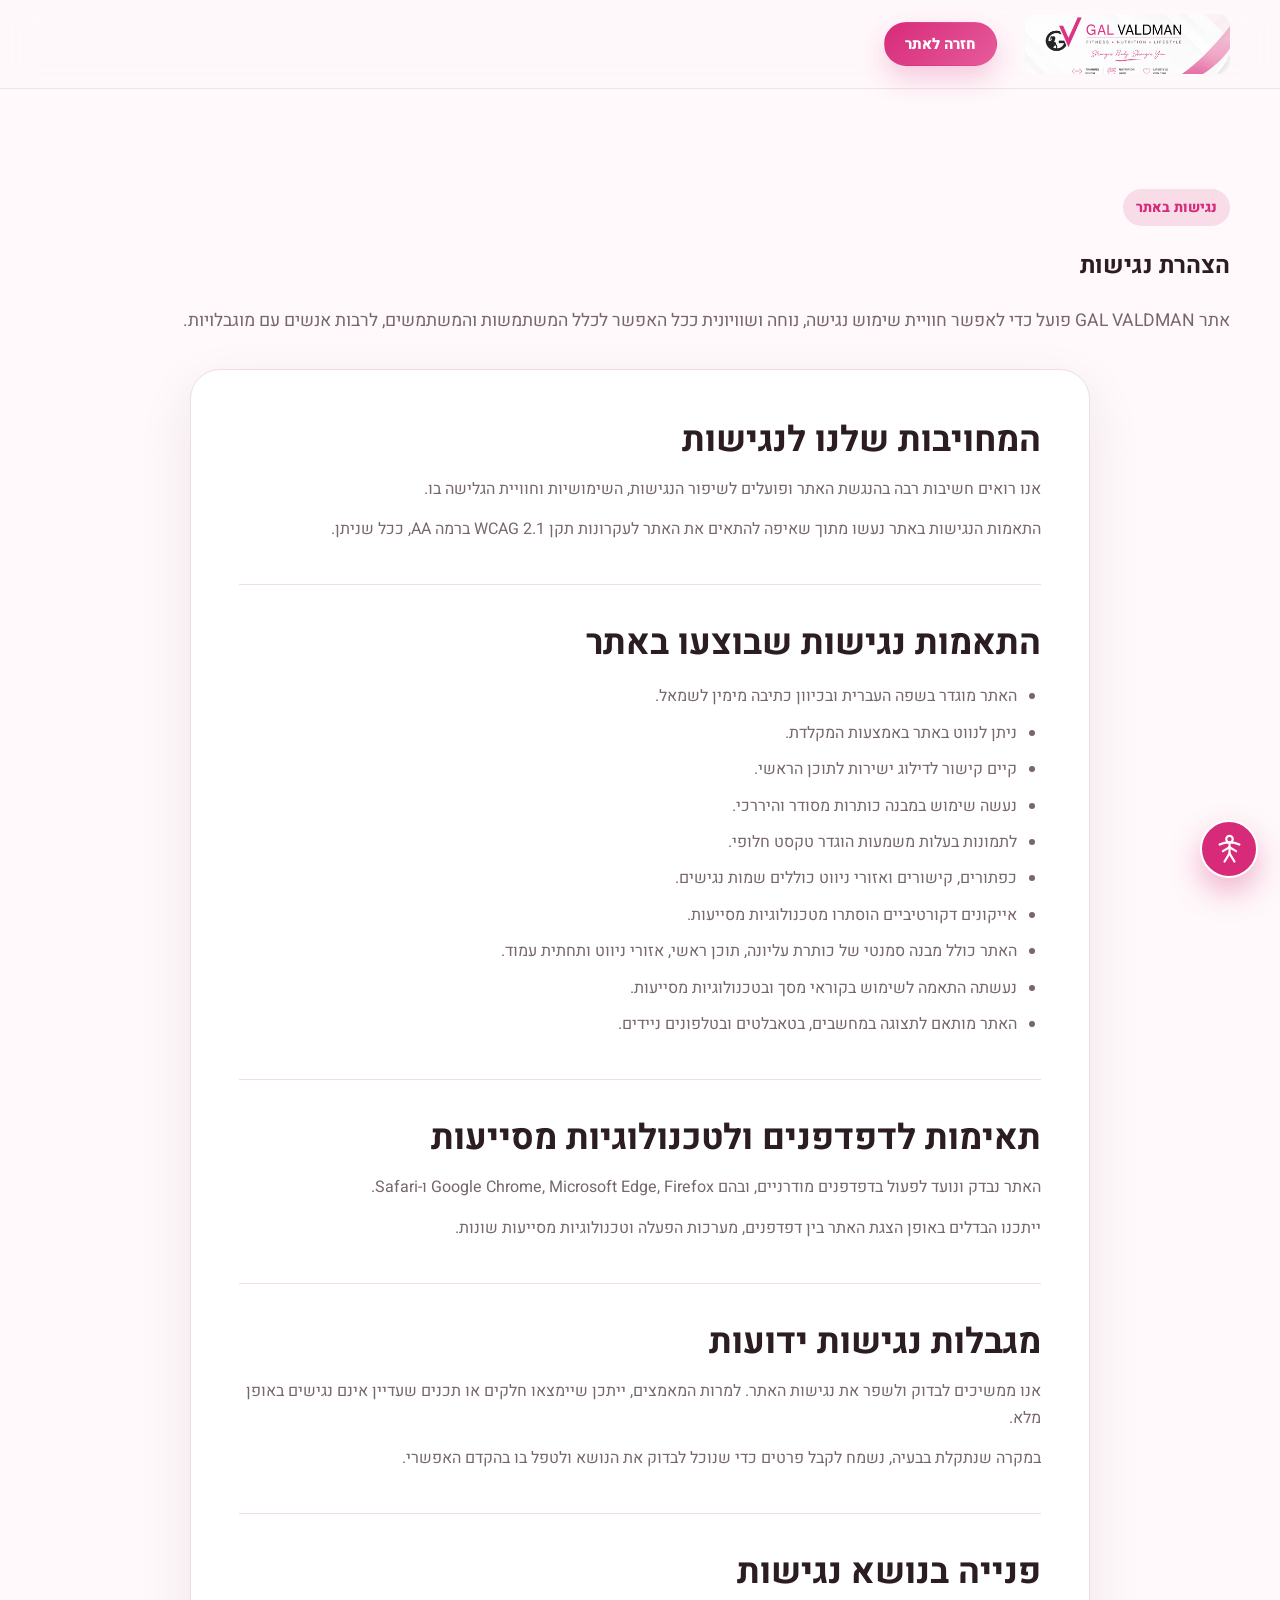
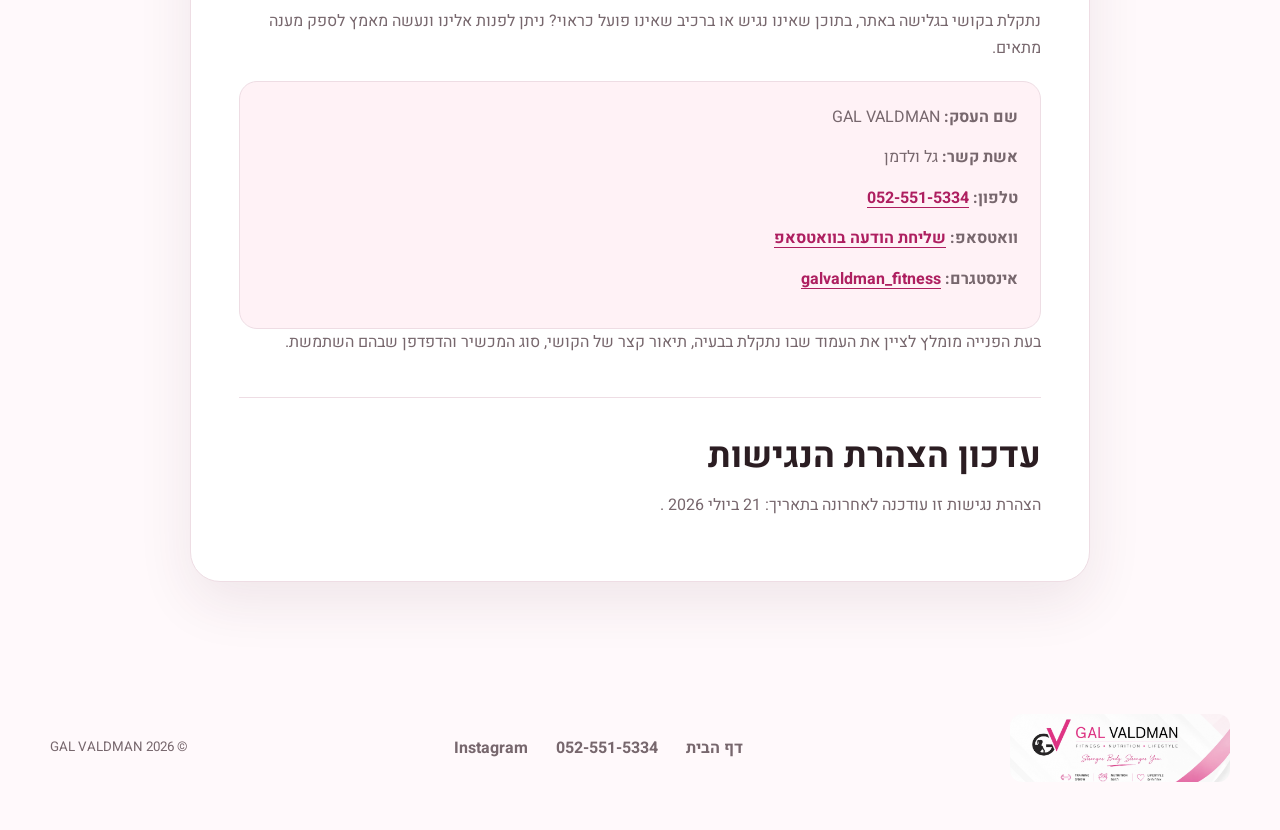
==== commit 359689fe: "feat: add accessibility support and split assets into separate files" ====
--- a/accessibility.html
+++ b/accessibility.html
@@ -33,6 +33,7 @@
   />
 
   <link rel="stylesheet" href="styles.css" />
+  <link rel="stylesheet" href="accessibility.css" />
 </head>
 
 <body>
@@ -318,6 +319,7 @@
   </footer>
 
   <script src="script.js"></script>
+  <script src="accessibility.js"></script>
 
 </body>
-</html>+</html>
--- a/styles.css
+++ b/styles.css
@@ -876,230 +876,3 @@
     max-width: 270px;
   }
 }
-
-/* =========================================
-   Accessibility improvements
-========================================= */
-
-/* Focus ברור למשתמשי מקלדת */
-a:focus-visible,
-button:focus-visible,
-input:focus-visible,
-textarea:focus-visible,
-select:focus-visible,
-[tabindex]:focus-visible {
-  outline: 3px solid #111;
-  outline-offset: 4px;
-  border-radius: 8px;
-}
-
-/* Focus מותאם לכפתורים כהים/ורודים */
-.button:focus-visible,
-.whatsapp-float:focus-visible {
-  outline: 3px solid #111;
-  outline-offset: 4px;
-}
-
-/* שיפור קישור הדילוג */
-.skip-link {
-  text-decoration: none;
-  font-weight: 800;
-}
-
-.skip-link:focus-visible {
-  top: 20px;
-  outline: 3px solid #fff;
-  outline-offset: 3px;
-}
-
-/* שמירה על נראות גם בקישורי הניווט */
-.main-nav a:focus-visible,
-.footer-links a:focus-visible,
-.text-link:focus-visible {
-  color: var(--pink-dark);
-  text-decoration: underline;
-  text-decoration-thickness: 2px;
-  text-underline-offset: 5px;
-}
-
-/* כפתור התפריט במובייל */
-.menu-toggle {
-  cursor: pointer;
-  border-radius: 10px;
-}
-
-.menu-toggle:hover {
-  background: var(--pink-soft);
-}
-
-.menu-toggle:focus-visible {
-  background: var(--pink-soft);
-}
-
-/* מונע מצב שבו התוכן מוסתר מתחת לכותרת הדביקה */
-section[id],
-main[id] {
-  scroll-margin-top: 110px;
-}
-
-/* אזורי לחיצה נוחים יותר במובייל */
-@media (max-width: 980px) {
-  .main-nav a {
-    min-height: 44px;
-    display: flex;
-    align-items: center;
-    justify-content: center;
-    width: 100%;
-    border-radius: 10px;
-  }
-
-  .menu-toggle {
-    min-width: 44px;
-    min-height: 44px;
-    display: grid;
-    place-content: center;
-  }
-}
-
-/* התאמה למשתמשים שמבקשים פחות תנועה */
-@media (prefers-reduced-motion: reduce) {
-  html {
-    scroll-behavior: auto;
-  }
-
-  *,
-  *::before,
-  *::after {
-    animation-duration: 0.01ms !important;
-    animation-iteration-count: 1 !important;
-    transition-duration: 0.01ms !important;
-    scroll-behavior: auto !important;
-  }
-
-  .reveal {
-    opacity: 1;
-    transform: none;
-  }
-
-  .button:hover,
-  .whatsapp-float:hover,
-  .studio-gallery img:hover,
-  .ba-button:hover span {
-    transform: none;
-  }
-}
-
-/* תמיכה במצב ניגודיות גבוהה של Windows */
-@media (forced-colors: active) {
-  .button,
-  .eyebrow,
-  .plan-tag,
-  .trust-row span,
-  .card,
-  .price-card,
-  .statement-box,
-  .cta-box,
-  .main-nav {
-    border: 1px solid ButtonText;
-  }
-
-  .button,
-  .whatsapp-float {
-    forced-color-adjust: auto;
-  }
-}
-
-/* =========================================
-   Accessibility statement page
-========================================= */
-
-.accessibility-content {
-  max-width: 900px;
-  margin-inline: auto;
-  background: var(--surface);
-  border: 1px solid var(--line);
-  border-radius: 30px;
-  padding: 48px;
-  box-shadow: var(--shadow);
-}
-
-.accessibility-content section + section {
-  margin-top: 42px;
-  padding-top: 36px;
-  border-top: 1px solid var(--line);
-}
-
-.accessibility-content h2 {
-  margin: 0 0 14px;
-  font-size: clamp(1.55rem, 3vw, 2.2rem);
-  line-height: 1.25;
-  color: var(--ink);
-}
-
-.accessibility-content p {
-  color: var(--muted);
-  margin: 0 0 14px;
-}
-
-.accessibility-content ul {
-  margin: 18px 0 0;
-  padding-right: 24px;
-  color: var(--muted);
-}
-
-.accessibility-content li {
-  margin-bottom: 10px;
-}
-
-.accessibility-content a {
-  color: var(--pink-dark);
-  font-weight: 700;
-  text-underline-offset: 4px;
-}
-
-.accessibility-content a:hover {
-  color: var(--pink);
-}
-
-.accessibility-content address {
-  font-style: normal;
-  margin-top: 20px;
-  padding: 22px;
-  border-radius: 18px;
-  background: var(--surface-soft);
-  border: 1px solid var(--line);
-}
-
-.accessibility-content address p:last-child {
-  margin-bottom: 0;
-}
-
-.accessibility-content time {
-  font-weight: 700;
-  color: var(--ink);
-}
-
-/* מובייל - דף הצהרת נגישות */
-@media (max-width: 680px) {
-  .accessibility-content {
-    padding: 26px 20px;
-    border-radius: 22px;
-  }
-
-  .accessibility-content section + section {
-    margin-top: 30px;
-    padding-top: 26px;
-  }
-
-  .accessibility-content h2 {
-    font-size: 1.45rem;
-  }
-
-  .accessibility-content ul {
-    padding-right: 20px;
-  }
-
-  .accessibility-content address {
-    padding: 18px;
-  }
-}
--- a/accessibility.css
+++ b/accessibility.css
@@ -0,0 +1,512 @@
+/* =========================================
+   בסיס נגישות כללי
+========================================= */
+
+[hidden] {
+  display: none !important;
+}
+
+a:focus-visible,
+button:focus-visible,
+input:focus-visible,
+textarea:focus-visible,
+select:focus-visible,
+[tabindex]:focus-visible {
+  outline: 3px solid #111;
+  outline-offset: 4px;
+  border-radius: 8px;
+}
+
+.skip-link {
+  text-decoration: none;
+  font-weight: 800;
+}
+
+.skip-link:focus-visible {
+  top: 20px;
+  outline: 3px solid #fff;
+  outline-offset: 3px;
+}
+
+.main-nav a:focus-visible,
+.footer-links a:focus-visible,
+.text-link:focus-visible {
+  color: var(--pink-dark);
+  text-decoration: underline;
+  text-decoration-thickness: 2px;
+  text-underline-offset: 5px;
+}
+
+.menu-toggle {
+  cursor: pointer;
+  border-radius: 10px;
+}
+
+.menu-toggle:hover,
+.menu-toggle:focus-visible {
+  background: var(--pink-soft);
+}
+
+section[id],
+main[id] {
+  scroll-margin-top: 110px;
+}
+
+@media (max-width: 980px) {
+  .main-nav a {
+    min-height: 44px;
+    display: flex;
+    align-items: center;
+    justify-content: center;
+    width: 100%;
+    border-radius: 10px;
+  }
+
+  .menu-toggle {
+    min-width: 44px;
+    min-height: 44px;
+    display: grid;
+    place-content: center;
+  }
+}
+
+/* =========================================
+   דף הצהרת נגישות
+========================================= */
+
+.accessibility-content {
+  max-width: 900px;
+  margin-inline: auto;
+  background: var(--surface);
+  border: 1px solid var(--line);
+  border-radius: 30px;
+  padding: 48px;
+  box-shadow: var(--shadow);
+}
+
+.accessibility-content section + section {
+  margin-top: 42px;
+  padding-top: 36px;
+  border-top: 1px solid var(--line);
+}
+
+.accessibility-content h2 {
+  margin: 0 0 14px;
+  font-size: clamp(1.55rem, 3vw, 2.2rem);
+  line-height: 1.25;
+  color: var(--ink);
+}
+
+.accessibility-content p {
+  color: var(--muted);
+  margin: 0 0 14px;
+}
+
+.accessibility-content ul {
+  margin: 18px 0 0;
+  padding-right: 24px;
+  color: var(--muted);
+}
+
+.accessibility-content li {
+  margin-bottom: 10px;
+}
+
+.accessibility-content a {
+  color: var(--pink-dark);
+  font-weight: 700;
+  text-underline-offset: 4px;
+}
+
+.accessibility-content address {
+  font-style: normal;
+  margin-top: 20px;
+  padding: 22px;
+  border-radius: 18px;
+  background: var(--surface-soft);
+  border: 1px solid var(--line);
+}
+
+/* =========================================
+   תפריט נגישות
+========================================= */
+
+.accessibility-widget {
+  position: relative;
+  z-index: 5000;
+}
+
+.accessibility-toggle {
+  position: fixed;
+  right: 22px;
+  bottom: 22px;
+  width: 58px;
+  height: 58px;
+  display: grid;
+  place-items: center;
+  padding: 0;
+  border: 2px solid #fff;
+  border-radius: 50%;
+  background: var(--pink);
+  color: #fff;
+  box-shadow: 0 14px 30px rgba(215, 42, 121, .34);
+  cursor: pointer;
+  z-index: 5002;
+  transition: transform .2s ease, box-shadow .2s ease;
+}
+
+.accessibility-toggle:hover {
+  transform: translateY(-3px);
+  box-shadow: 0 18px 36px rgba(215, 42, 121, .42);
+}
+
+.accessibility-toggle svg {
+  width: 35px;
+  height: 35px;
+  fill: none;
+  stroke: currentColor;
+  stroke-width: 4;
+  stroke-linecap: round;
+  stroke-linejoin: round;
+}
+
+.accessibility-panel {
+  position: fixed;
+  right: 22px;
+  bottom: 94px;
+  width: min(410px, calc(100vw - 44px));
+  max-height: calc(100vh - 120px);
+  overflow-y: auto;
+  padding: 18px;
+  border: 1px solid var(--line);
+  border-radius: 26px;
+  background: #fff;
+  color: #2b1d22;
+  box-shadow: 0 24px 70px rgba(43, 29, 34, .24);
+  z-index: 5001;
+}
+
+.accessibility-panel-header {
+  display: flex;
+  align-items: center;
+  justify-content: space-between;
+  gap: 16px;
+  padding-bottom: 14px;
+  border-bottom: 1px solid var(--line);
+}
+
+.accessibility-panel-header h2 {
+  margin: 0;
+  color: #2b1d22;
+  font-size: 1.35rem;
+}
+
+.accessibility-close {
+  width: 42px;
+  height: 42px;
+  border: 1px solid var(--line);
+  border-radius: 50%;
+  background: #fff;
+  color: #2b1d22;
+  font-size: 1.7rem;
+  line-height: 1;
+  cursor: pointer;
+}
+
+.accessibility-options {
+  display: grid;
+  grid-template-columns: repeat(2, minmax(0, 1fr));
+  gap: 10px;
+  margin-top: 16px;
+}
+
+.accessibility-option {
+  min-height: 104px;
+  display: flex;
+  flex-direction: column;
+  align-items: center;
+  justify-content: center;
+  gap: 8px;
+  padding: 12px 8px;
+  border: 1px solid var(--line);
+  border-radius: 18px;
+  background: #fff9fb;
+  color: #2b1d22;
+  font-weight: 700;
+  cursor: pointer;
+}
+
+.accessibility-option:hover {
+  border-color: var(--pink);
+  background: #fff2f6;
+}
+
+.accessibility-option[aria-pressed="true"] {
+  border-color: var(--pink);
+  background: var(--pink);
+  color: #fff;
+}
+
+.accessibility-option-icon {
+  display: grid;
+  place-items: center;
+  min-height: 32px;
+  font-size: 1.55rem;
+  font-weight: 900;
+}
+
+.accessibility-contrast-icon,
+.accessibility-grayscale-icon {
+  width: 30px;
+  height: 30px;
+  border: 2px solid currentColor;
+  border-radius: 50%;
+}
+
+.accessibility-contrast-icon {
+  background: linear-gradient(90deg, currentColor 50%, transparent 50%);
+}
+
+.accessibility-grayscale-icon {
+  background: linear-gradient(90deg, #222 50%, #ddd 50%);
+}
+
+.accessibility-text-status {
+  margin-top: 14px;
+  padding: 11px 14px;
+  border: 1px solid var(--line);
+  border-radius: 14px;
+  background: #fff9fb;
+  color: #2b1d22;
+  text-align: center;
+}
+
+.accessibility-reset,
+.accessibility-statement-link {
+  min-height: 46px;
+  width: 100%;
+  display: flex;
+  align-items: center;
+  justify-content: center;
+  gap: 8px;
+  margin-top: 10px;
+  padding: 10px 16px;
+  border-radius: 14px;
+  font-weight: 800;
+  text-decoration: none;
+}
+
+.accessibility-reset {
+  border: 1px solid #2b1d22;
+  background: #fff;
+  color: #2b1d22;
+  cursor: pointer;
+}
+
+.accessibility-statement-link {
+  border: 1px solid var(--pink);
+  background: var(--pink);
+  color: #fff;
+}
+
+.accessibility-reading-guide {
+  display: none;
+  position: fixed;
+  left: 0;
+  right: 0;
+  height: 4px;
+  background: #e60000;
+  box-shadow: 0 0 0 2px #fff;
+  pointer-events: none;
+  z-index: 4999;
+  transform: translateY(-50%);
+}
+
+html.accessibility-reading-guide-active .accessibility-reading-guide {
+  display: block;
+}
+
+/* =========================================
+   מצבי נגישות
+========================================= */
+
+html.accessibility-readable-font body,
+html.accessibility-readable-font button,
+html.accessibility-readable-font input,
+html.accessibility-readable-font textarea,
+html.accessibility-readable-font select {
+  font-family: Arial, sans-serif !important;
+}
+
+html.accessibility-grayscale body {
+  filter: grayscale(1);
+}
+
+html.accessibility-highlight-links body a:not(.button):not(.accessibility-statement-link) {
+  color: #0000ee !important;
+  background: #ffff00 !important;
+  text-decoration: underline !important;
+  text-decoration-thickness: 3px !important;
+  text-underline-offset: 4px !important;
+}
+
+html.accessibility-stop-animations *,
+html.accessibility-stop-animations *::before,
+html.accessibility-stop-animations *::after {
+  animation: none !important;
+  transition: none !important;
+  scroll-behavior: auto !important;
+}
+
+html.accessibility-stop-animations .reveal {
+  opacity: 1 !important;
+  transform: none !important;
+}
+
+/*
+  ניגודיות גבוהה מוחלת על תוכן האתר,
+  אך החלונית מקבלת עיצוב קבוע וברור כדי שתמיד יהיה אפשר לכבות או לאפס.
+*/
+html.accessibility-high-contrast body {
+  background: #000 !important;
+  color: #fff !important;
+}
+
+html.accessibility-high-contrast body
+  :where(header, main, footer, section, article, div, nav) {
+  border-color: #fff !important;
+}
+
+html.accessibility-high-contrast body
+  :where(main, footer, .site-header, .card, .price-card, .statement-box,
+  .cta-box, .ba-card, .accessibility-content) {
+  background: #000 !important;
+  background-image: none !important;
+  color: #fff !important;
+}
+
+html.accessibility-high-contrast body
+  :where(h1, h2, h3, h4, p, span, small, strong, li, a) {
+  color: #fff !important;
+}
+
+html.accessibility-high-contrast body a {
+  color: #ffff00 !important;
+  text-decoration: underline !important;
+}
+
+html.accessibility-high-contrast .accessibility-widget,
+html.accessibility-high-contrast .accessibility-widget * {
+  filter: none !important;
+}
+
+html.accessibility-high-contrast .accessibility-panel {
+  background: #fff !important;
+  color: #111 !important;
+  border: 4px solid #ffff00 !important;
+}
+
+html.accessibility-high-contrast .accessibility-panel
+  :where(h2, span, strong) {
+  color: #111 !important;
+}
+
+html.accessibility-high-contrast .accessibility-option,
+html.accessibility-high-contrast .accessibility-close,
+html.accessibility-high-contrast .accessibility-reset,
+html.accessibility-high-contrast .accessibility-text-status {
+  background: #fff !important;
+  color: #111 !important;
+  border-color: #111 !important;
+}
+
+html.accessibility-high-contrast
+  .accessibility-option[aria-pressed="true"] {
+  background: #ffff00 !important;
+  color: #000 !important;
+  border-color: #000 !important;
+}
+
+html.accessibility-high-contrast
+  .accessibility-option[aria-pressed="true"] span {
+  color: #000 !important;
+}
+
+html.accessibility-high-contrast .accessibility-statement-link,
+html.accessibility-high-contrast .accessibility-toggle {
+  background: #ffff00 !important;
+  color: #000 !important;
+  border-color: #fff !important;
+}
+
+/* =========================================
+   התאמות מערכת ומובייל
+========================================= */
+
+@media (prefers-reduced-motion: reduce) {
+  html {
+    scroll-behavior: auto;
+  }
+
+  *,
+  *::before,
+  *::after {
+    animation-duration: .01ms !important;
+    animation-iteration-count: 1 !important;
+    transition-duration: .01ms !important;
+  }
+
+  .reveal {
+    opacity: 1;
+    transform: none;
+  }
+}
+
+@media (forced-colors: active) {
+  .accessibility-toggle,
+  .accessibility-panel,
+  .accessibility-option,
+  .accessibility-close,
+  .accessibility-reset {
+    border: 1px solid ButtonText;
+  }
+}
+
+@media (max-width: 680px) {
+  .accessibility-content {
+    padding: 26px 20px;
+    border-radius: 22px;
+  }
+
+  .accessibility-toggle {
+    right: 14px;
+    bottom: 14px;
+    width: 54px;
+    height: 54px;
+  }
+
+  .accessibility-panel {
+    right: 14px;
+    bottom: 80px;
+    width: calc(100vw - 28px);
+    max-height: calc(100vh - 105px);
+    padding: 14px;
+    border-radius: 22px;
+  }
+
+  .accessibility-option {
+    min-height: 96px;
+    font-size: .88rem;
+  }
+
+  .accessibility-panel-header h2 {
+    font-size: 1.22rem;
+  }
+}
+
+@media (max-width: 380px) {
+  .accessibility-option {
+    min-height: 90px;
+    font-size: .82rem;
+  }
+}
